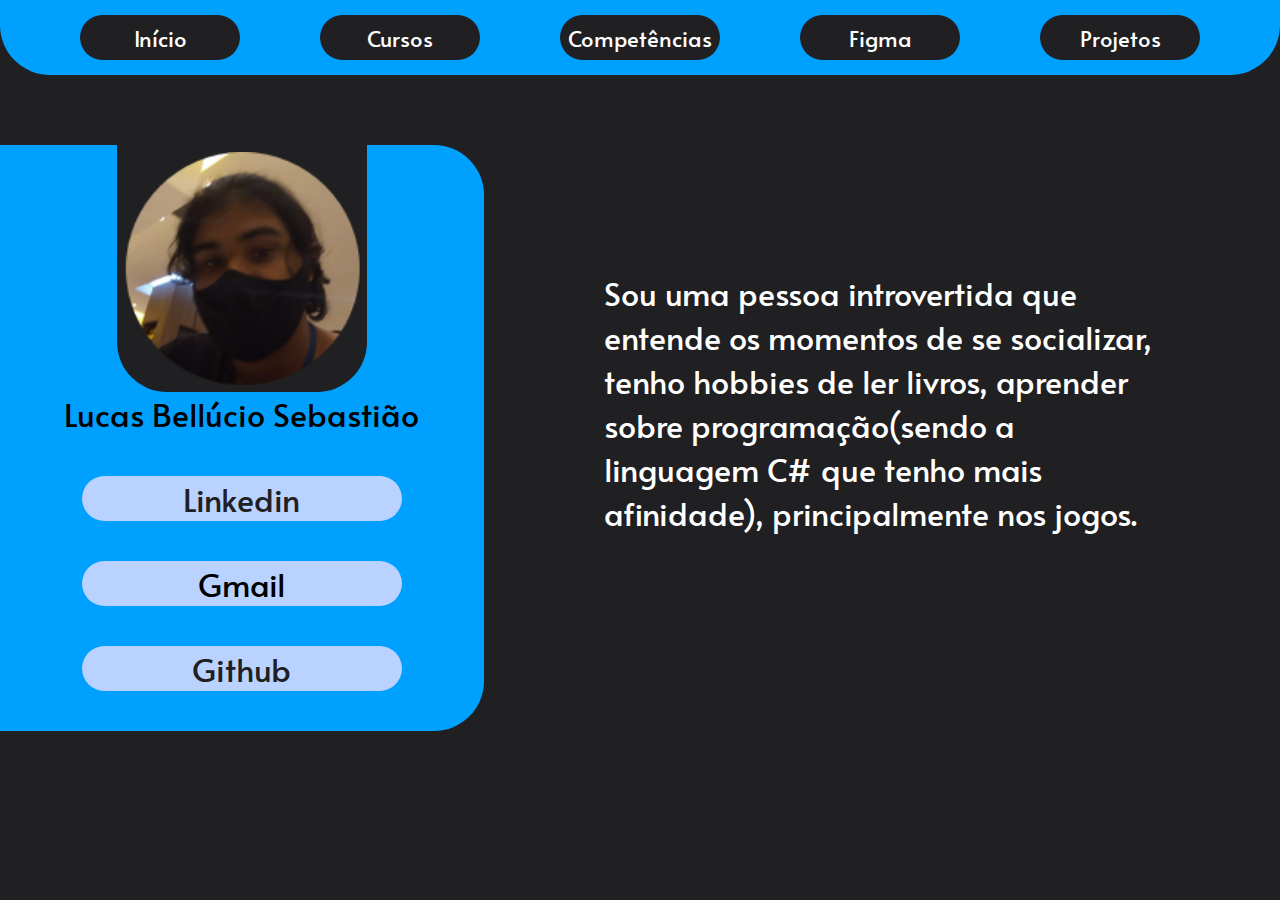
==== index.html @ 27a05102 "portfolio" ====
<!DOCTYPE html>
<html lang="pt-br">
  <head>
    <meta charset="UTF-8" />
    <link rel="stylesheet" href="css/style.css" />
    <link rel="preconnect" href="https://fonts.googleapis.com" />
    <link rel="preconnect" href="https://fonts.gstatic.com" crossorigin />
    <link
      href="https://fonts.googleapis.com/css2?family=Alata&display=swap"
      rel="stylesheet"
    />
    <meta name="viewport" content="width=device-width, initial-scale=1.0" />
    <title>portfolio</title>
  </head>
  <body>
    <div class="header">
      <tr>
        <td><div class="button"><a href="index.html">Início</a></div></td>
        <td><div class="button"><a href="cursos.html">Cursos</a></div></td>
        <td><div class="button"><a href="competencias.html">Competências</a></div></td>
        <td><div class="button"><a href="figma.html">Figma</a></div></td>
        <td><div class="button"><a href="projetos.html">Projetos</a></div></td>
      </tr>
    </div>

    <div class="main">
      <div class="perfil">
        <div class="box">
          <img src="images/fotoCirculo.png" alt="foto de perfil" />
        </div>
        <div class="name">Lucas Bellúcio Sebastião</div>
        <div class="redes">
          <div class="dados"><a href="https://www.linkedin.com/in/lucas-bell%C3%BAcio-sebasti%C3%A3o-0a0a26231/" >Linkedin</a></div>
          <div class="dados">Gmail</a></div>
          <div class="dados"><a href="https://github.com/LucasBS8">Github</a></div>
        </div>
      </div>
      <div class="descricao">
        <p>
          Sou uma pessoa introvertida que entende os momentos de se socializar,
          tenho hobbies de ler livros, aprender sobre programação(sendo a
          linguagem C# que tenho mais afinidade), principalmente nos jogos.
        </p>
      </div>
    </div>
  </body>
</html>
---- css/style.css ----
* {
    padding: 0;
    margin: 0;
    font-size: 32px;
    font-family: Alata;
}
.dados a:link {
    color: #202022;
    text-decoration: none;
    /* remove o sublinhado */
}
.dados a:visited {
    color: #202022;
    text-decoration: none;
    /* remove o sublinhado */
}
.button a:link {
    font-size: 22px;
    color: #FFF;
    text-decoration: none;
    /* remove o sublinhado */
}

.button a:visited {
    font-size: 22px;
    color: #FFF;
    text-decoration: none;
    /* remove o sublinhado */
}
body {
    background-color: #202022;
    display: flex;
    flex-direction: column;
}

.main {
    display: flex;
    justify-content: space-between;
    align-items: center;
}

.header {
    display: flex;
    background-color: #00A0FF;
    width: 100%;
    height: 75px;
    border-bottom-left-radius: 50px;
    border-bottom-right-radius: 50px;
    flex-direction: row;
    justify-content: space-evenly;
    align-items: center;
}

.button {
    display: flex;
    color: #FFF;
    width: 160px;
    height: 45px;
    justify-content: center;
    align-items: center;
    border-radius: 70px;
    font-size: 20px;
    background-color: #202022;
}

.perfil {
    margin-top: 70px;
    display: flex;
    flex-direction: column;
    align-items: center;
    background-color: #00A0FF;
    width: 565px;
    height: 586px;
    border-bottom-right-radius: 50px;
    border-top-right-radius: 50px;
}

.box {
    margin-top: 0px;
    border-bottom-left-radius: 50px;
    border-bottom-right-radius: 50px;
    display: flex;
    flex-direction: column;
    justify-content: center;
    width: 250px;
    height: 270px;
    background-color: #202022;
}

.dados {
    margin: 40px;
    display: flex;
    flex-direction: column;
    justify-content: center;
    align-items: center;
    width: 320px;
    height: 45px;
    border-radius: 70px;
    background-color: #B9D2FF;
}

.descricao {
    display: flex;
    padding: 120px;
    width: 650px;
    height: 265px;
    color: #ffffff;
}
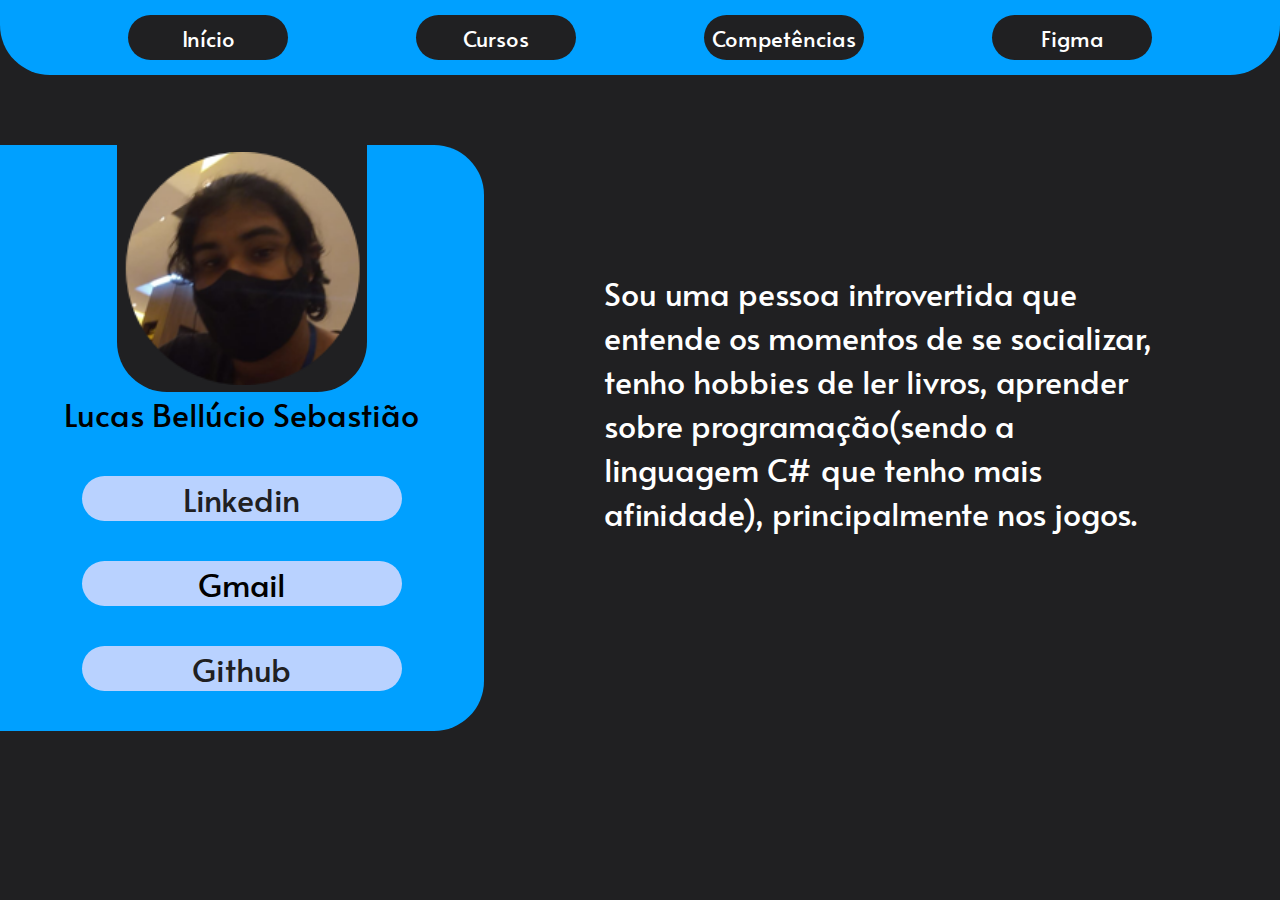
==== commit b3272543: "ddd" ====
--- a/index.html
+++ b/index.html
@@ -19,7 +19,6 @@
         <td><div class="button"><a href="cursos.html">Cursos</a></div></td>
         <td><div class="button"><a href="competencias.html">Competências</a></div></td>
         <td><div class="button"><a href="figma.html">Figma</a></div></td>
-        <td><div class="button"><a href="projetos.html">Projetos</a></div></td>
       </tr>
     </div>
 
